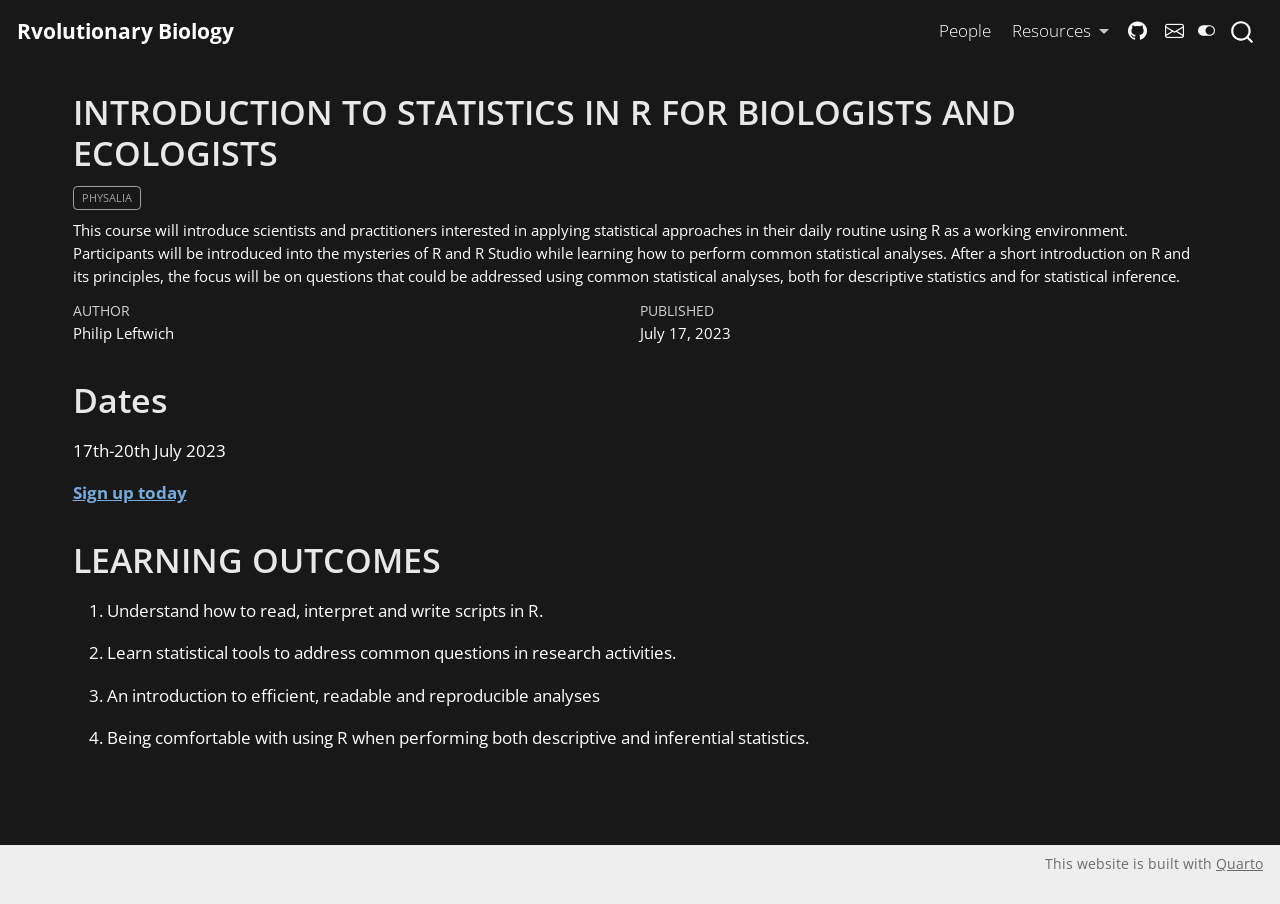
==== docs/undergraduate_courses/4008Y-Skills/index.html @ ec4c0ecb "first commit" ====
<!DOCTYPE html>
<html xmlns="http://www.w3.org/1999/xhtml" lang="en" xml:lang="en"><head>

<meta charset="utf-8">
<meta name="generator" content="quarto-1.3.353">

<meta name="viewport" content="width=device-width, initial-scale=1.0, user-scalable=yes">

<meta name="author" content="Philip Leftwich">
<meta name="dcterms.date" content="2023-07-17">
<meta name="description" content="This course will introduce scientists and practitioners interested in applying statistical approaches in their daily routine using R as a working environment. Participants will be introduced into the mysteries of R and R Studio while learning how to perform common statistical analyses. After a short introduction on R and its principles, the focus will be on questions that could be addressed using common statistical analyses, both for descriptive statistics and for statistical inference.">

<title>INTRODUCTION TO STATISTICS IN R FOR BIOLOGISTS AND ECOLOGISTS</title>
<style>
code{white-space: pre-wrap;}
span.smallcaps{font-variant: small-caps;}
div.columns{display: flex; gap: min(4vw, 1.5em);}
div.column{flex: auto; overflow-x: auto;}
div.hanging-indent{margin-left: 1.5em; text-indent: -1.5em;}
ul.task-list{list-style: none;}
ul.task-list li input[type="checkbox"] {
  width: 0.8em;
  margin: 0 0.8em 0.2em -1em; /* quarto-specific, see https://github.com/quarto-dev/quarto-cli/issues/4556 */ 
  vertical-align: middle;
}
</style>


<script src="../../site_libs/quarto-nav/quarto-nav.js"></script>
<script src="../../site_libs/quarto-nav/headroom.min.js"></script>
<script src="../../site_libs/clipboard/clipboard.min.js"></script>
<script src="../../site_libs/quarto-search/autocomplete.umd.js"></script>
<script src="../../site_libs/quarto-search/fuse.min.js"></script>
<script src="../../site_libs/quarto-search/quarto-search.js"></script>
<meta name="quarto:offset" content="../../">
<script src="../../site_libs/quarto-html/quarto.js"></script>
<script src="../../site_libs/quarto-html/popper.min.js"></script>
<script src="../../site_libs/quarto-html/tippy.umd.min.js"></script>
<script src="../../site_libs/quarto-html/anchor.min.js"></script>
<link href="../../site_libs/quarto-html/tippy.css" rel="stylesheet">
<link href="../../site_libs/quarto-html/quarto-syntax-highlighting.css" rel="stylesheet" class="quarto-color-scheme" id="quarto-text-highlighting-styles">
<link href="../../site_libs/quarto-html/quarto-syntax-highlighting-dark.css" rel="stylesheet" class="quarto-color-scheme quarto-color-alternate" id="quarto-text-highlighting-styles">
<script src="../../site_libs/bootstrap/bootstrap.min.js"></script>
<link href="../../site_libs/bootstrap/bootstrap-icons.css" rel="stylesheet">
<link href="../../site_libs/bootstrap/bootstrap.min.css" rel="stylesheet" class="quarto-color-scheme" id="quarto-bootstrap" data-mode="light">
<link href="../../site_libs/bootstrap/bootstrap-dark.min.css" rel="stylesheet" class="quarto-color-scheme quarto-color-alternate" id="quarto-bootstrap" data-mode="dark">
<script id="quarto-search-options" type="application/json">{
  "location": "navbar",
  "copy-button": false,
  "collapse-after": 3,
  "panel-placement": "end",
  "type": "overlay",
  "limit": 20,
  "language": {
    "search-no-results-text": "No results",
    "search-matching-documents-text": "matching documents",
    "search-copy-link-title": "Copy link to search",
    "search-hide-matches-text": "Hide additional matches",
    "search-more-match-text": "more match in this document",
    "search-more-matches-text": "more matches in this document",
    "search-clear-button-title": "Clear",
    "search-detached-cancel-button-title": "Cancel",
    "search-submit-button-title": "Submit"
  }
}</script>
<style>html{ scroll-behavior: smooth; }</style>


</head>

<body class="nav-fixed">

<div id="quarto-search-results"></div>
  <header id="quarto-header" class="headroom fixed-top">
    <nav class="navbar navbar-expand-lg navbar-dark ">
      <div class="navbar-container container-fluid">
      <div class="navbar-brand-container">
    <a class="navbar-brand" href="../../index.html">
    <span class="navbar-title">Rvolutionary Biology</span>
    </a>
  </div>
            <div id="quarto-search" class="" title="Search"></div>
          <button class="navbar-toggler" type="button" data-bs-toggle="collapse" data-bs-target="#navbarCollapse" aria-controls="navbarCollapse" aria-expanded="false" aria-label="Toggle navigation" onclick="if (window.quartoToggleHeadroom) { window.quartoToggleHeadroom(); }">
  <span class="navbar-toggler-icon"></span>
</button>
          <div class="collapse navbar-collapse" id="navbarCollapse">
            <ul class="navbar-nav navbar-nav-scroll ms-auto">
  <li class="nav-item">
    <a class="nav-link" href="../../people.html" rel="" target="">
 <span class="menu-text">People</span></a>
  </li>  
  <li class="nav-item dropdown ">
    <a class="nav-link dropdown-toggle" href="#" id="nav-menu-resources" role="button" data-bs-toggle="dropdown" aria-expanded="false" rel="" target="">
 <span class="menu-text">Resources</span>
    </a>
    <ul class="dropdown-menu dropdown-menu-end" aria-labelledby="nav-menu-resources">    
        <li>
    <a class="dropdown-item" href="../../myresources.html" rel="" target="">
 <span class="dropdown-text">books &amp; educational resources</span></a>
  </li>  
    </ul>
  </li>
  <li class="nav-item compact">
    <a class="nav-link" href="https://github.com/UEABIO" rel="" target=""><i class="bi bi-github" role="img">
</i> 
 <span class="menu-text"></span></a>
  </li>  
  <li class="nav-item compact">
    <a class="nav-link" href="mailto:p.leftwich@uea.ac.uk" rel="" target=""><i class="bi bi-envelope" role="img">
</i> 
 <span class="menu-text"></span></a>
  </li>  
</ul>
            <div class="quarto-navbar-tools">
  <a href="" class="quarto-color-scheme-toggle quarto-navigation-tool  px-1" onclick="window.quartoToggleColorScheme(); return false;" title="Toggle dark mode"><i class="bi"></i></a>
</div>
          </div> <!-- /navcollapse -->
      </div> <!-- /container-fluid -->
    </nav>
</header>
<!-- content -->
<div id="quarto-content" class="quarto-container page-columns page-rows-contents page-layout-full page-navbar">
<!-- sidebar -->
<!-- margin-sidebar -->
    
<!-- main -->
<main class="content column-page" id="quarto-document-content">

<header id="title-block-header" class="quarto-title-block default">
<div class="quarto-title">
<h1 class="title">INTRODUCTION TO STATISTICS IN R FOR BIOLOGISTS AND ECOLOGISTS</h1>
  <div class="quarto-categories">
    <div class="quarto-category">Physalia</div>
  </div>
  </div>

<div>
  <div class="description">
    <p>This course will introduce scientists and practitioners interested in applying statistical approaches in their daily routine using R as a working environment. Participants will be introduced into the mysteries of R and R Studio while learning how to perform common statistical analyses. After a short introduction on R and its principles, the focus will be on questions that could be addressed using common statistical analyses, both for descriptive statistics and for statistical inference.</p>
  </div>
</div>


<div class="quarto-title-meta">

    <div>
    <div class="quarto-title-meta-heading">Author</div>
    <div class="quarto-title-meta-contents">
             <p>Philip Leftwich </p>
          </div>
  </div>
    
    <div>
    <div class="quarto-title-meta-heading">Published</div>
    <div class="quarto-title-meta-contents">
      <p class="date">July 17, 2023</p>
    </div>
  </div>
  
    
  </div>
  

</header>

<section id="dates" class="level1">
<h1>Dates</h1>
<p>17th-20th July 2023</p>
<p><a href="https://www.physalia-courses.org/courses-workshops/course13/"><strong>Sign up today</strong></a></p>
</section>
<section id="learning-outcomes" class="level1">
<h1>LEARNING OUTCOMES</h1>
<ol type="1">
<li><p>Understand how to read, interpret and write scripts in R.</p></li>
<li><p>Learn statistical tools to address common questions in research activities.</p></li>
<li><p>An introduction to efficient, readable and reproducible analyses</p></li>
<li><p>Being comfortable with using R when performing both descriptive and inferential statistics.</p></li>
</ol>


</section>

</main> <!-- /main -->
<script id="quarto-html-after-body" type="application/javascript">
window.document.addEventListener("DOMContentLoaded", function (event) {
  const toggleBodyColorMode = (bsSheetEl) => {
    const mode = bsSheetEl.getAttribute("data-mode");
    const bodyEl = window.document.querySelector("body");
    if (mode === "dark") {
      bodyEl.classList.add("quarto-dark");
      bodyEl.classList.remove("quarto-light");
    } else {
      bodyEl.classList.add("quarto-light");
      bodyEl.classList.remove("quarto-dark");
    }
  }
  const toggleBodyColorPrimary = () => {
    const bsSheetEl = window.document.querySelector("link#quarto-bootstrap");
    if (bsSheetEl) {
      toggleBodyColorMode(bsSheetEl);
    }
  }
  toggleBodyColorPrimary();  
  const disableStylesheet = (stylesheets) => {
    for (let i=0; i < stylesheets.length; i++) {
      const stylesheet = stylesheets[i];
      stylesheet.rel = 'prefetch';
    }
  }
  const enableStylesheet = (stylesheets) => {
    for (let i=0; i < stylesheets.length; i++) {
      const stylesheet = stylesheets[i];
      stylesheet.rel = 'stylesheet';
    }
  }
  const manageTransitions = (selector, allowTransitions) => {
    const els = window.document.querySelectorAll(selector);
    for (let i=0; i < els.length; i++) {
      const el = els[i];
      if (allowTransitions) {
        el.classList.remove('notransition');
      } else {
        el.classList.add('notransition');
      }
    }
  }
  const toggleColorMode = (alternate) => {
    // Switch the stylesheets
    const alternateStylesheets = window.document.querySelectorAll('link.quarto-color-scheme.quarto-color-alternate');
    manageTransitions('#quarto-margin-sidebar .nav-link', false);
    if (alternate) {
      enableStylesheet(alternateStylesheets);
      for (const sheetNode of alternateStylesheets) {
        if (sheetNode.id === "quarto-bootstrap") {
          toggleBodyColorMode(sheetNode);
        }
      }
    } else {
      disableStylesheet(alternateStylesheets);
      toggleBodyColorPrimary();
    }
    manageTransitions('#quarto-margin-sidebar .nav-link', true);
    // Switch the toggles
    const toggles = window.document.querySelectorAll('.quarto-color-scheme-toggle');
    for (let i=0; i < toggles.length; i++) {
      const toggle = toggles[i];
      if (toggle) {
        if (alternate) {
          toggle.classList.add("alternate");     
        } else {
          toggle.classList.remove("alternate");
        }
      }
    }
    // Hack to workaround the fact that safari doesn't
    // properly recolor the scrollbar when toggling (#1455)
    if (navigator.userAgent.indexOf('Safari') > 0 && navigator.userAgent.indexOf('Chrome') == -1) {
      manageTransitions("body", false);
      window.scrollTo(0, 1);
      setTimeout(() => {
        window.scrollTo(0, 0);
        manageTransitions("body", true);
      }, 40);  
    }
  }
  const isFileUrl = () => { 
    return window.location.protocol === 'file:';
  }
  const hasAlternateSentinel = () => {  
    let styleSentinel = getColorSchemeSentinel();
    if (styleSentinel !== null) {
      return styleSentinel === "alternate";
    } else {
      return false;
    }
  }
  const setStyleSentinel = (alternate) => {
    const value = alternate ? "alternate" : "default";
    if (!isFileUrl()) {
      window.localStorage.setItem("quarto-color-scheme", value);
    } else {
      localAlternateSentinel = value;
    }
  }
  const getColorSchemeSentinel = () => {
    if (!isFileUrl()) {
      const storageValue = window.localStorage.getItem("quarto-color-scheme");
      return storageValue != null ? storageValue : localAlternateSentinel;
    } else {
      return localAlternateSentinel;
    }
  }
  let localAlternateSentinel = 'alternate';
  // Dark / light mode switch
  window.quartoToggleColorScheme = () => {
    // Read the current dark / light value 
    let toAlternate = !hasAlternateSentinel();
    toggleColorMode(toAlternate);
    setStyleSentinel(toAlternate);
  };
  // Ensure there is a toggle, if there isn't float one in the top right
  if (window.document.querySelector('.quarto-color-scheme-toggle') === null) {
    const a = window.document.createElement('a');
    a.classList.add('top-right');
    a.classList.add('quarto-color-scheme-toggle');
    a.href = "";
    a.onclick = function() { try { window.quartoToggleColorScheme(); } catch {} return false; };
    const i = window.document.createElement("i");
    i.classList.add('bi');
    a.appendChild(i);
    window.document.body.appendChild(a);
  }
  // Switch to dark mode if need be
  if (hasAlternateSentinel()) {
    toggleColorMode(true);
  } else {
    toggleColorMode(false);
  }
  const icon = "";
  const anchorJS = new window.AnchorJS();
  anchorJS.options = {
    placement: 'right',
    icon: icon
  };
  anchorJS.add('.anchored');
  const isCodeAnnotation = (el) => {
    for (const clz of el.classList) {
      if (clz.startsWith('code-annotation-')) {                     
        return true;
      }
    }
    return false;
  }
  const clipboard = new window.ClipboardJS('.code-copy-button', {
    text: function(trigger) {
      const codeEl = trigger.previousElementSibling.cloneNode(true);
      for (const childEl of codeEl.children) {
        if (isCodeAnnotation(childEl)) {
          childEl.remove();
        }
      }
      return codeEl.innerText;
    }
  });
  clipboard.on('success', function(e) {
    // button target
    const button = e.trigger;
    // don't keep focus
    button.blur();
    // flash "checked"
    button.classList.add('code-copy-button-checked');
    var currentTitle = button.getAttribute("title");
    button.setAttribute("title", "Copied!");
    let tooltip;
    if (window.bootstrap) {
      button.setAttribute("data-bs-toggle", "tooltip");
      button.setAttribute("data-bs-placement", "left");
      button.setAttribute("data-bs-title", "Copied!");
      tooltip = new bootstrap.Tooltip(button, 
        { trigger: "manual", 
          customClass: "code-copy-button-tooltip",
          offset: [0, -8]});
      tooltip.show();    
    }
    setTimeout(function() {
      if (tooltip) {
        tooltip.hide();
        button.removeAttribute("data-bs-title");
        button.removeAttribute("data-bs-toggle");
        button.removeAttribute("data-bs-placement");
      }
      button.setAttribute("title", currentTitle);
      button.classList.remove('code-copy-button-checked');
    }, 1000);
    // clear code selection
    e.clearSelection();
  });
  function tippyHover(el, contentFn) {
    const config = {
      allowHTML: true,
      content: contentFn,
      maxWidth: 500,
      delay: 100,
      arrow: false,
      appendTo: function(el) {
          return el.parentElement;
      },
      interactive: true,
      interactiveBorder: 10,
      theme: 'quarto',
      placement: 'bottom-start'
    };
    window.tippy(el, config); 
  }
  const noterefs = window.document.querySelectorAll('a[role="doc-noteref"]');
  for (var i=0; i<noterefs.length; i++) {
    const ref = noterefs[i];
    tippyHover(ref, function() {
      // use id or data attribute instead here
      let href = ref.getAttribute('data-footnote-href') || ref.getAttribute('href');
      try { href = new URL(href).hash; } catch {}
      const id = href.replace(/^#\/?/, "");
      const note = window.document.getElementById(id);
      return note.innerHTML;
    });
  }
      let selectedAnnoteEl;
      const selectorForAnnotation = ( cell, annotation) => {
        let cellAttr = 'data-code-cell="' + cell + '"';
        let lineAttr = 'data-code-annotation="' +  annotation + '"';
        const selector = 'span[' + cellAttr + '][' + lineAttr + ']';
        return selector;
      }
      const selectCodeLines = (annoteEl) => {
        const doc = window.document;
        const targetCell = annoteEl.getAttribute("data-target-cell");
        const targetAnnotation = annoteEl.getAttribute("data-target-annotation");
        const annoteSpan = window.document.querySelector(selectorForAnnotation(targetCell, targetAnnotation));
        const lines = annoteSpan.getAttribute("data-code-lines").split(",");
        const lineIds = lines.map((line) => {
          return targetCell + "-" + line;
        })
        let top = null;
        let height = null;
        let parent = null;
        if (lineIds.length > 0) {
            //compute the position of the single el (top and bottom and make a div)
            const el = window.document.getElementById(lineIds[0]);
            top = el.offsetTop;
            height = el.offsetHeight;
            parent = el.parentElement.parentElement;
          if (lineIds.length > 1) {
            const lastEl = window.document.getElementById(lineIds[lineIds.length - 1]);
            const bottom = lastEl.offsetTop + lastEl.offsetHeight;
            height = bottom - top;
          }
          if (top !== null && height !== null && parent !== null) {
            // cook up a div (if necessary) and position it 
            let div = window.document.getElementById("code-annotation-line-highlight");
            if (div === null) {
              div = window.document.createElement("div");
              div.setAttribute("id", "code-annotation-line-highlight");
              div.style.position = 'absolute';
              parent.appendChild(div);
            }
            div.style.top = top - 2 + "px";
            div.style.height = height + 4 + "px";
            let gutterDiv = window.document.getElementById("code-annotation-line-highlight-gutter");
            if (gutterDiv === null) {
              gutterDiv = window.document.createElement("div");
              gutterDiv.setAttribute("id", "code-annotation-line-highlight-gutter");
              gutterDiv.style.position = 'absolute';
              const codeCell = window.document.getElementById(targetCell);
              const gutter = codeCell.querySelector('.code-annotation-gutter');
              gutter.appendChild(gutterDiv);
            }
            gutterDiv.style.top = top - 2 + "px";
            gutterDiv.style.height = height + 4 + "px";
          }
          selectedAnnoteEl = annoteEl;
        }
      };
      const unselectCodeLines = () => {
        const elementsIds = ["code-annotation-line-highlight", "code-annotation-line-highlight-gutter"];
        elementsIds.forEach((elId) => {
          const div = window.document.getElementById(elId);
          if (div) {
            div.remove();
          }
        });
        selectedAnnoteEl = undefined;
      };
      // Attach click handler to the DT
      const annoteDls = window.document.querySelectorAll('dt[data-target-cell]');
      for (const annoteDlNode of annoteDls) {
        annoteDlNode.addEventListener('click', (event) => {
          const clickedEl = event.target;
          if (clickedEl !== selectedAnnoteEl) {
            unselectCodeLines();
            const activeEl = window.document.querySelector('dt[data-target-cell].code-annotation-active');
            if (activeEl) {
              activeEl.classList.remove('code-annotation-active');
            }
            selectCodeLines(clickedEl);
            clickedEl.classList.add('code-annotation-active');
          } else {
            // Unselect the line
            unselectCodeLines();
            clickedEl.classList.remove('code-annotation-active');
          }
        });
      }
  const findCites = (el) => {
    const parentEl = el.parentElement;
    if (parentEl) {
      const cites = parentEl.dataset.cites;
      if (cites) {
        return {
          el,
          cites: cites.split(' ')
        };
      } else {
        return findCites(el.parentElement)
      }
    } else {
      return undefined;
    }
  };
  var bibliorefs = window.document.querySelectorAll('a[role="doc-biblioref"]');
  for (var i=0; i<bibliorefs.length; i++) {
    const ref = bibliorefs[i];
    const citeInfo = findCites(ref);
    if (citeInfo) {
      tippyHover(citeInfo.el, function() {
        var popup = window.document.createElement('div');
        citeInfo.cites.forEach(function(cite) {
          var citeDiv = window.document.createElement('div');
          citeDiv.classList.add('hanging-indent');
          citeDiv.classList.add('csl-entry');
          var biblioDiv = window.document.getElementById('ref-' + cite);
          if (biblioDiv) {
            citeDiv.innerHTML = biblioDiv.innerHTML;
          }
          popup.appendChild(citeDiv);
        });
        return popup.innerHTML;
      });
    }
  }
    var localhostRegex = new RegExp(/^(?:http|https):\/\/localhost\:?[0-9]*\//);
      var filterRegex = new RegExp("https:\/\/ueabio\.github\.io\/Rvolutionary-Biology-at-UEA\/");
    var isInternal = (href) => {
        return filterRegex.test(href) || localhostRegex.test(href);
    }
    // Inspect non-navigation links and adorn them if external
 	var links = window.document.querySelectorAll('a[href]:not(.nav-link):not(.navbar-brand):not(.toc-action):not(.sidebar-link):not(.sidebar-item-toggle):not(.pagination-link):not(.no-external):not([aria-hidden]):not(.dropdown-item)');
    for (var i=0; i<links.length; i++) {
      const link = links[i];
      if (!isInternal(link.href)) {
          // target, if specified
          link.setAttribute("target", "_blank");
      }
    }
});
</script>
</div> <!-- /content -->
<footer class="footer">
  <div class="nav-footer">
    <div class="nav-footer-left">
      &nbsp;
    </div>   
    <div class="nav-footer-center">
      &nbsp;
    </div>
    <div class="nav-footer-right">This website is built with <a href="https://quarto.org/">Quarto</a></div>
  </div>
</footer>



<script src="../../site_libs/quarto-html/zenscroll-min.js"></script>
</body></html>
---- docs/site_libs/quarto-html/tippy.css ----
.tippy-box[data-animation=fade][data-state=hidden]{opacity:0}[data-tippy-root]{max-width:calc(100vw - 10px)}.tippy-box{position:relative;background-color:#333;color:#fff;border-radius:4px;font-size:14px;line-height:1.4;white-space:normal;outline:0;transition-property:transform,visibility,opacity}.tippy-box[data-placement^=top]>.tippy-arrow{bottom:0}.tippy-box[data-placement^=top]>.tippy-arrow:before{bottom:-7px;left:0;border-width:8px 8px 0;border-top-color:initial;transform-origin:center top}.tippy-box[data-placement^=bottom]>.tippy-arrow{top:0}.tippy-box[data-placement^=bottom]>.tippy-arrow:before{top:-7px;left:0;border-width:0 8px 8px;border-bottom-color:initial;transform-origin:center bottom}.tippy-box[data-placement^=left]>.tippy-arrow{right:0}.tippy-box[data-placement^=left]>.tippy-arrow:before{border-width:8px 0 8px 8px;border-left-color:initial;right:-7px;transform-origin:center left}.tippy-box[data-placement^=right]>.tippy-arrow{left:0}.tippy-box[data-placement^=right]>.tippy-arrow:before{left:-7px;border-width:8px 8px 8px 0;border-right-color:initial;transform-origin:center right}.tippy-box[data-inertia][data-state=visible]{transition-timing-function:cubic-bezier(.54,1.5,.38,1.11)}.tippy-arrow{width:16px;height:16px;color:#333}.tippy-arrow:before{content:"";position:absolute;border-color:transparent;border-style:solid}.tippy-content{position:relative;padding:5px 9px;z-index:1}
---- docs/site_libs/quarto-html/quarto-syntax-highlighting.css ----
/* quarto syntax highlight colors */
:root {
  --quarto-hl-ot-color: #003B4F;
  --quarto-hl-at-color: #657422;
  --quarto-hl-ss-color: #20794D;
  --quarto-hl-an-color: #5E5E5E;
  --quarto-hl-fu-color: #4758AB;
  --quarto-hl-st-color: #20794D;
  --quarto-hl-cf-color: #003B4F;
  --quarto-hl-op-color: #5E5E5E;
  --quarto-hl-er-color: #AD0000;
  --quarto-hl-bn-color: #AD0000;
  --quarto-hl-al-color: #AD0000;
  --quarto-hl-va-color: #111111;
  --quarto-hl-bu-color: inherit;
  --quarto-hl-ex-color: inherit;
  --quarto-hl-pp-color: #AD0000;
  --quarto-hl-in-color: #5E5E5E;
  --quarto-hl-vs-color: #20794D;
  --quarto-hl-wa-color: #5E5E5E;
  --quarto-hl-do-color: #5E5E5E;
  --quarto-hl-im-color: #00769E;
  --quarto-hl-ch-color: #20794D;
  --quarto-hl-dt-color: #AD0000;
  --quarto-hl-fl-color: #AD0000;
  --quarto-hl-co-color: #5E5E5E;
  --quarto-hl-cv-color: #5E5E5E;
  --quarto-hl-cn-color: #8f5902;
  --quarto-hl-sc-color: #5E5E5E;
  --quarto-hl-dv-color: #AD0000;
  --quarto-hl-kw-color: #003B4F;
}

/* other quarto variables */
:root {
  --quarto-font-monospace: SFMono-Regular, Menlo, Monaco, Consolas, "Liberation Mono", "Courier New", monospace;
}

pre > code.sourceCode > span {
  color: #003B4F;
}

code span {
  color: #003B4F;
}

code.sourceCode > span {
  color: #003B4F;
}

div.sourceCode,
div.sourceCode pre.sourceCode {
  color: #003B4F;
}

code span.ot {
  color: #003B4F;
  font-style: inherit;
}

code span.at {
  color: #657422;
  font-style: inherit;
}

code span.ss {
  color: #20794D;
  font-style: inherit;
}

code span.an {
  color: #5E5E5E;
  font-style: inherit;
}

code span.fu {
  color: #4758AB;
  font-style: inherit;
}

code span.st {
  color: #20794D;
  font-style: inherit;
}

code span.cf {
  color: #003B4F;
  font-style: inherit;
}

code span.op {
  color: #5E5E5E;
  font-style: inherit;
}

code span.er {
  color: #AD0000;
  font-style: inherit;
}

code span.bn {
  color: #AD0000;
  font-style: inherit;
}

code span.al {
  color: #AD0000;
  font-style: inherit;
}

code span.va {
  color: #111111;
  font-style: inherit;
}

code span.bu {
  font-style: inherit;
}

code span.ex {
  font-style: inherit;
}

code span.pp {
  color: #AD0000;
  font-style: inherit;
}

code span.in {
  color: #5E5E5E;
  font-style: inherit;
}

code span.vs {
  color: #20794D;
  font-style: inherit;
}

code span.wa {
  color: #5E5E5E;
  font-style: italic;
}

code span.do {
  color: #5E5E5E;
  font-style: italic;
}

code span.im {
  color: #00769E;
  font-style: inherit;
}

code span.ch {
  color: #20794D;
  font-style: inherit;
}

code span.dt {
  color: #AD0000;
  font-style: inherit;
}

code span.fl {
  color: #AD0000;
  font-style: inherit;
}

code span.co {
  color: #5E5E5E;
  font-style: inherit;
}

code span.cv {
  color: #5E5E5E;
  font-style: italic;
}

code span.cn {
  color: #8f5902;
  font-style: inherit;
}

code span.sc {
  color: #5E5E5E;
  font-style: inherit;
}

code span.dv {
  color: #AD0000;
  font-style: inherit;
}

code span.kw {
  color: #003B4F;
  font-style: inherit;
}

.prevent-inlining {
  content: "</";
}

/*# sourceMappingURL=debc5d5d77c3f9108843748ff7464032.css.map */
---- docs/site_libs/quarto-html/quarto-syntax-highlighting-dark.css ----
/* quarto syntax highlight colors */
:root {
  --quarto-hl-al-color: #f07178;
  --quarto-hl-an-color: #d4d0ab;
  --quarto-hl-at-color: #00e0e0;
  --quarto-hl-bn-color: #d4d0ab;
  --quarto-hl-bu-color: #abe338;
  --quarto-hl-ch-color: #abe338;
  --quarto-hl-co-color: #f8f8f2;
  --quarto-hl-cv-color: #ffd700;
  --quarto-hl-cn-color: #ffd700;
  --quarto-hl-cf-color: #ffa07a;
  --quarto-hl-dt-color: #ffa07a;
  --quarto-hl-dv-color: #d4d0ab;
  --quarto-hl-do-color: #f8f8f2;
  --quarto-hl-er-color: #f07178;
  --quarto-hl-ex-color: #00e0e0;
  --quarto-hl-fl-color: #d4d0ab;
  --quarto-hl-fu-color: #ffa07a;
  --quarto-hl-im-color: #abe338;
  --quarto-hl-in-color: #d4d0ab;
  --quarto-hl-kw-color: #ffa07a;
  --quarto-hl-op-color: #ffa07a;
  --quarto-hl-ot-color: #00e0e0;
  --quarto-hl-pp-color: #dcc6e0;
  --quarto-hl-re-color: #00e0e0;
  --quarto-hl-sc-color: #abe338;
  --quarto-hl-ss-color: #abe338;
  --quarto-hl-st-color: #abe338;
  --quarto-hl-va-color: #00e0e0;
  --quarto-hl-vs-color: #abe338;
  --quarto-hl-wa-color: #dcc6e0;
}

/* other quarto variables */
:root {
  --quarto-font-monospace: SFMono-Regular, Menlo, Monaco, Consolas, "Liberation Mono", "Courier New", monospace;
}

code span.al {
  background-color: #2a0f15;
  font-weight: bold;
  color: #f07178;
}

code span.an {
  color: #d4d0ab;
}

code span.at {
  color: #00e0e0;
}

code span.bn {
  color: #d4d0ab;
}

code span.bu {
  color: #abe338;
}

code span.ch {
  color: #abe338;
}

code span.co {
  font-style: italic;
  color: #f8f8f2;
}

code span.cv {
  color: #ffd700;
}

code span.cn {
  color: #ffd700;
}

code span.cf {
  font-weight: bold;
  color: #ffa07a;
}

code span.dt {
  color: #ffa07a;
}

code span.dv {
  color: #d4d0ab;
}

code span.do {
  color: #f8f8f2;
}

code span.er {
  color: #f07178;
  text-decoration: underline;
}

code span.ex {
  font-weight: bold;
  color: #00e0e0;
}

code span.fl {
  color: #d4d0ab;
}

code span.fu {
  color: #ffa07a;
}

code span.im {
  color: #abe338;
}

code span.in {
  color: #d4d0ab;
}

code span.kw {
  font-weight: bold;
  color: #ffa07a;
}

pre > code.sourceCode > span {
  color: #f8f8f2;
}

code span {
  color: #f8f8f2;
}

code.sourceCode > span {
  color: #f8f8f2;
}

div.sourceCode,
div.sourceCode pre.sourceCode {
  color: #f8f8f2;
}

code span.op {
  color: #ffa07a;
}

code span.ot {
  color: #00e0e0;
}

code span.pp {
  color: #dcc6e0;
}

code span.re {
  background-color: #f8f8f2;
  color: #00e0e0;
}

code span.sc {
  color: #abe338;
}

code span.ss {
  color: #abe338;
}

code span.st {
  color: #abe338;
}

code span.va {
  color: #00e0e0;
}

code span.vs {
  color: #abe338;
}

code span.wa {
  color: #dcc6e0;
}

.prevent-inlining {
  content: "</";
}

/*# sourceMappingURL=935a306eefa94366c21e1a970dddb765.css.map */
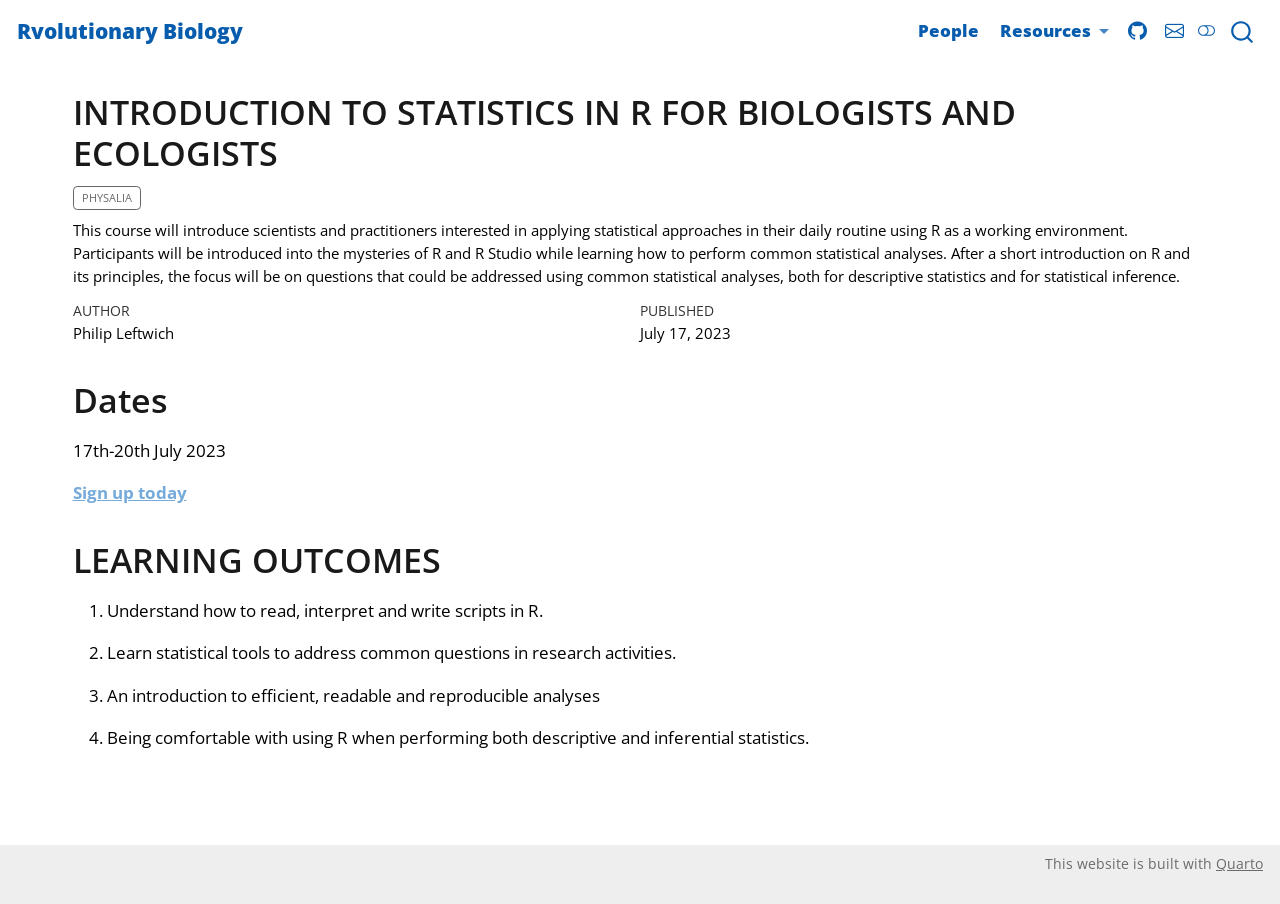
==== commit dd6c3e2c: "fixing themes" ====
--- a/docs/undergraduate_courses/4008Y-Skills/index.html
+++ b/docs/undergraduate_courses/4008Y-Skills/index.html
@@ -39,11 +39,11 @@
 <script src="../../site_libs/quarto-html/anchor.min.js"></script>
 <link href="../../site_libs/quarto-html/tippy.css" rel="stylesheet">
 <link href="../../site_libs/quarto-html/quarto-syntax-highlighting.css" rel="stylesheet" class="quarto-color-scheme" id="quarto-text-highlighting-styles">
-<link href="../../site_libs/quarto-html/quarto-syntax-highlighting-dark.css" rel="stylesheet" class="quarto-color-scheme quarto-color-alternate" id="quarto-text-highlighting-styles">
+<link href="../../site_libs/quarto-html/quarto-syntax-highlighting-dark.css" rel="prefetch" class="quarto-color-scheme quarto-color-alternate" id="quarto-text-highlighting-styles">
 <script src="../../site_libs/bootstrap/bootstrap.min.js"></script>
 <link href="../../site_libs/bootstrap/bootstrap-icons.css" rel="stylesheet">
 <link href="../../site_libs/bootstrap/bootstrap.min.css" rel="stylesheet" class="quarto-color-scheme" id="quarto-bootstrap" data-mode="light">
-<link href="../../site_libs/bootstrap/bootstrap-dark.min.css" rel="stylesheet" class="quarto-color-scheme quarto-color-alternate" id="quarto-bootstrap" data-mode="dark">
+<link href="../../site_libs/bootstrap/bootstrap-dark.min.css" rel="prefetch" class="quarto-color-scheme quarto-color-alternate" id="quarto-bootstrap" data-mode="dark">
 <script id="quarto-search-options" type="application/json">{
   "location": "navbar",
   "copy-button": false,
@@ -290,7 +290,7 @@
       return localAlternateSentinel;
     }
   }
-  let localAlternateSentinel = 'alternate';
+  let localAlternateSentinel = 'default';
   // Dark / light mode switch
   window.quartoToggleColorScheme = () => {
     // Read the current dark / light value 
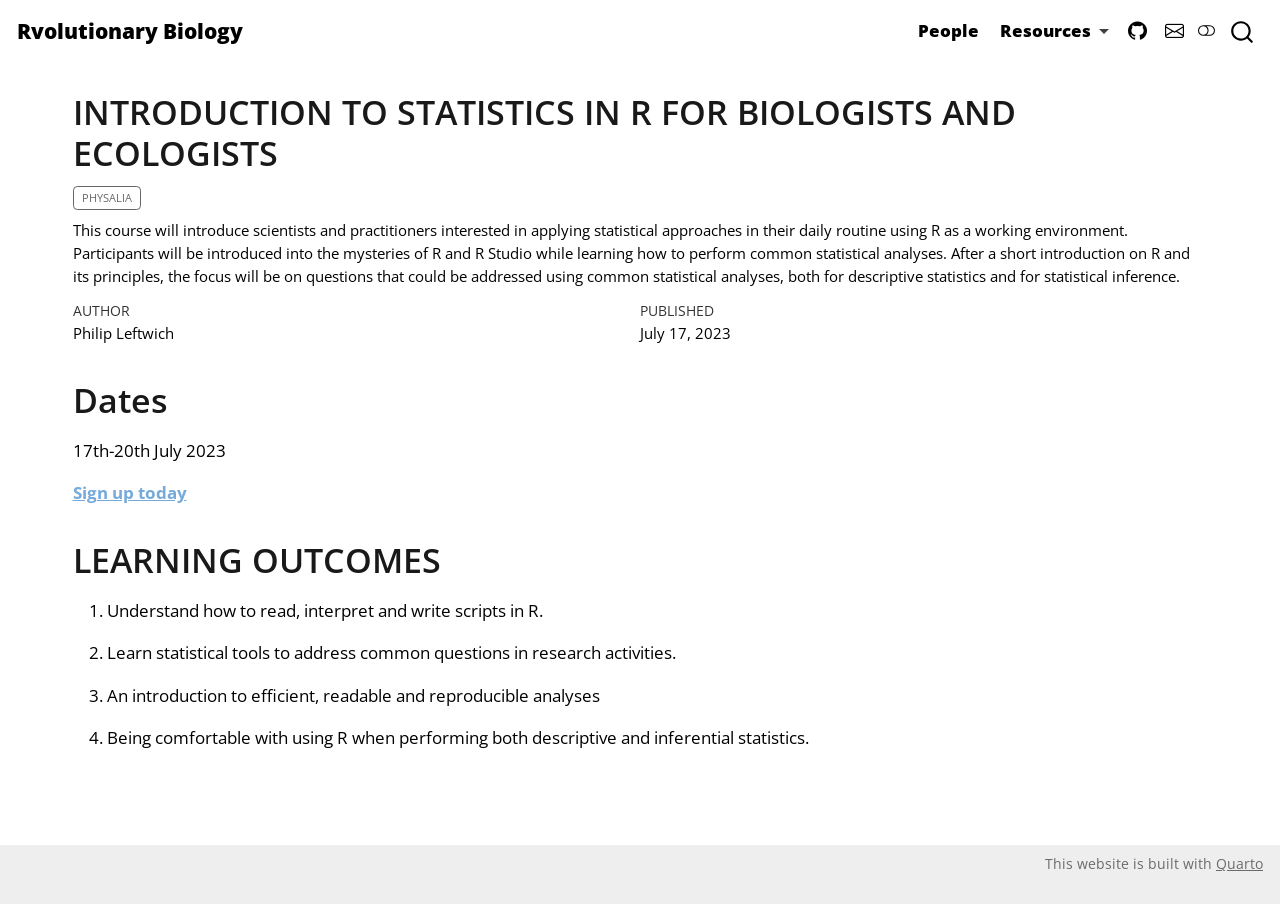
==== commit da9ab148: "added writing resources" ====
--- a/docs/undergraduate_courses/4008Y-Skills/index.html
+++ b/docs/undergraduate_courses/4008Y-Skills/index.html
@@ -2,7 +2,7 @@
 <html xmlns="http://www.w3.org/1999/xhtml" lang="en" xml:lang="en"><head>
 
 <meta charset="utf-8">
-<meta name="generator" content="quarto-1.3.353">
+<meta name="generator" content="quarto-1.3.354">
 
 <meta name="viewport" content="width=device-width, initial-scale=1.0, user-scalable=yes">
 
@@ -60,7 +60,8 @@
     "search-more-matches-text": "more matches in this document",
     "search-clear-button-title": "Clear",
     "search-detached-cancel-button-title": "Cancel",
-    "search-submit-button-title": "Submit"
+    "search-submit-button-title": "Submit",
+    "search-label": "Search"
   }
 }</script>
 <style>html{ scroll-behavior: smooth; }</style>
@@ -96,7 +97,11 @@
     <ul class="dropdown-menu dropdown-menu-end" aria-labelledby="nav-menu-resources">    
         <li>
     <a class="dropdown-item" href="../../myresources.html" rel="" target="">
- <span class="dropdown-text">books &amp; educational resources</span></a>
+ <span class="dropdown-text">books, workshops &amp; communities</span></a>
+  </li>  
+        <li>
+    <a class="dropdown-item" href="../../information.html" rel="" target="">
+ <span class="dropdown-text">teaching resources</span></a>
   </li>  
     </ul>
   </li>
